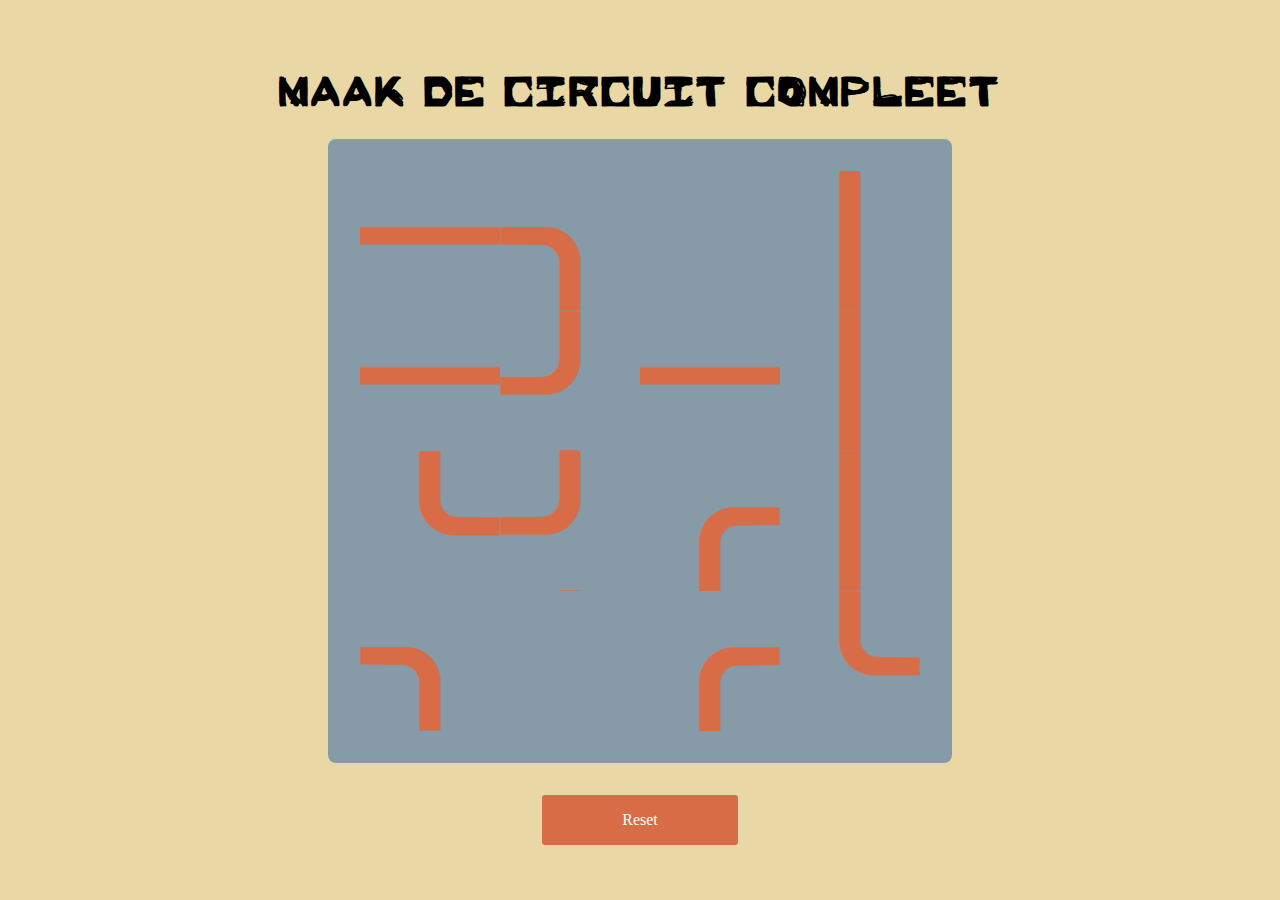
==== index.html @ 94e97c75 "added win screen" ====
<!DOCTYPE html>
<html lang="en">
  <head>
    <meta charset="UTF-8" />
    <meta http-equiv="X-UA-Compatible" content="IE=edge" />
    <meta name="viewport" content="width=device-width, initial-scale=1.0" />
    <link rel="stylesheet" href="./styles/style.css" />

    <title>The Great Escape</title>
  </head>
  <body>
    <main class="max">
      <section class="flex-container flex-center flex-col max">
        <dialog class="modal" id="modal">
          <form method="dialog">
            <button class="close">X</button>
          </form>
          <h1>Tracing</h1>
          <p class="mt-5">
            Je bent bijna ontsnapt, maar om nog echt te ontsnappen moet je nog 1
            puzzel afronden. <br />
            Deze wordt je meest uitdagende puzzel tot nu toe. Om je even op weg
            te helpen hebben we een handleiding gemaakt.
          </p>

          <h2>Regel 1</h2>
          <p>
            De puzzel stukjes kunnen maar 1 vakje opzij. Dit is in de
            horizontalen en verticale richtig
          </p>
          <h2>Regel 2</h2>
          <p>Je kan de tegels niet draaien</p>
          <h2>Regel 3</h2>
          <p>Je kan niet een lege tegel verplaatsen</p>
          <h2>Regel 4</h2>
          <p>Er is maar één manier om het oplossen</p>
        </dialog>
        <h1 class="mb-5">Maak de circuit compleet</h1>
        <section class="swipe-box"></section>
        <button class="reset-button mt-5" onclick="reset()">Reset</button>
      </section>
    </main>
    <script src="script.js"></script>
  </body>
</html>
---- styles/style.css ----
@import url(./general/flex.css);
@import url(./puzzel/swipe-puzzel.css);
@import url(./general/margin.css);
@font-face {
  font-family: 'Header';
  src: url('../public/fonts/Prison\ Walls.ttf');
}
@import url('https://fonts.googleapis.com/css2?family=Amatic+SC:wght@400;700&display=swap');

::backdrop {
  --color-backdrop: rgba(0, 0, 0, 0.8);
}

h1,
h2,
h3,
h4,
h5,
h6 {
  font-family: 'Header';
  letter-spacing: 0.2rem;
}

p,
span,
code,
ul,
li,
ol,
mark,
ins,
del,
sup,
sub,
small,
button {
  font-family: 'Amatic SC', cursive;
}

body {
  height: 100vh;
  width: 100vw;
  overflow: hidden;
  box-sizing: border-box;
  margin: 0;
  padding: 0;
  background-color: #e9d8a6;
  touch-action: none;
}

/* .draggable {
  transform: rotate(-5deg);
  position: absolute;
  width: 50px;
  height: 50px;
} */
/* Styling */
.full {
  height: 100%;
  width: 100%;
}
.max {
  height: 100vh;
  width: 100vw;
}

.reset-button {
  background-color: var(--acc-orange);
  border: none;
  border-radius: 0.2rem;
  padding: 1rem 5rem;
  color: white;
  font-size: 1rem;
  cursor: pointer;
}

.blank {
  display: none;
}

.modal {
  height: 50vh;
  max-width: 50vw;
  border: none;
  border-radius: 0.5rem;
  padding: 1.5rem;
}

.modal > h1 {
  text-align: center;
}
dialog::backdrop {
  background-color: var(--color-backdrop);
}

form {
  display: flex;
  justify-content: right;
}
.close {
  border: none;
  background: none;
  font-size: 1.2rem;
  font-weight: 800;
  color: var(--acc-orange);
}

.no-pointer {
  pointer-events: none;
}

.move {
  position: absolute;
  pointer-events: none;
  transform: rotate(-5deg);
  width: 80px !important;
  height: 80px !important;
}
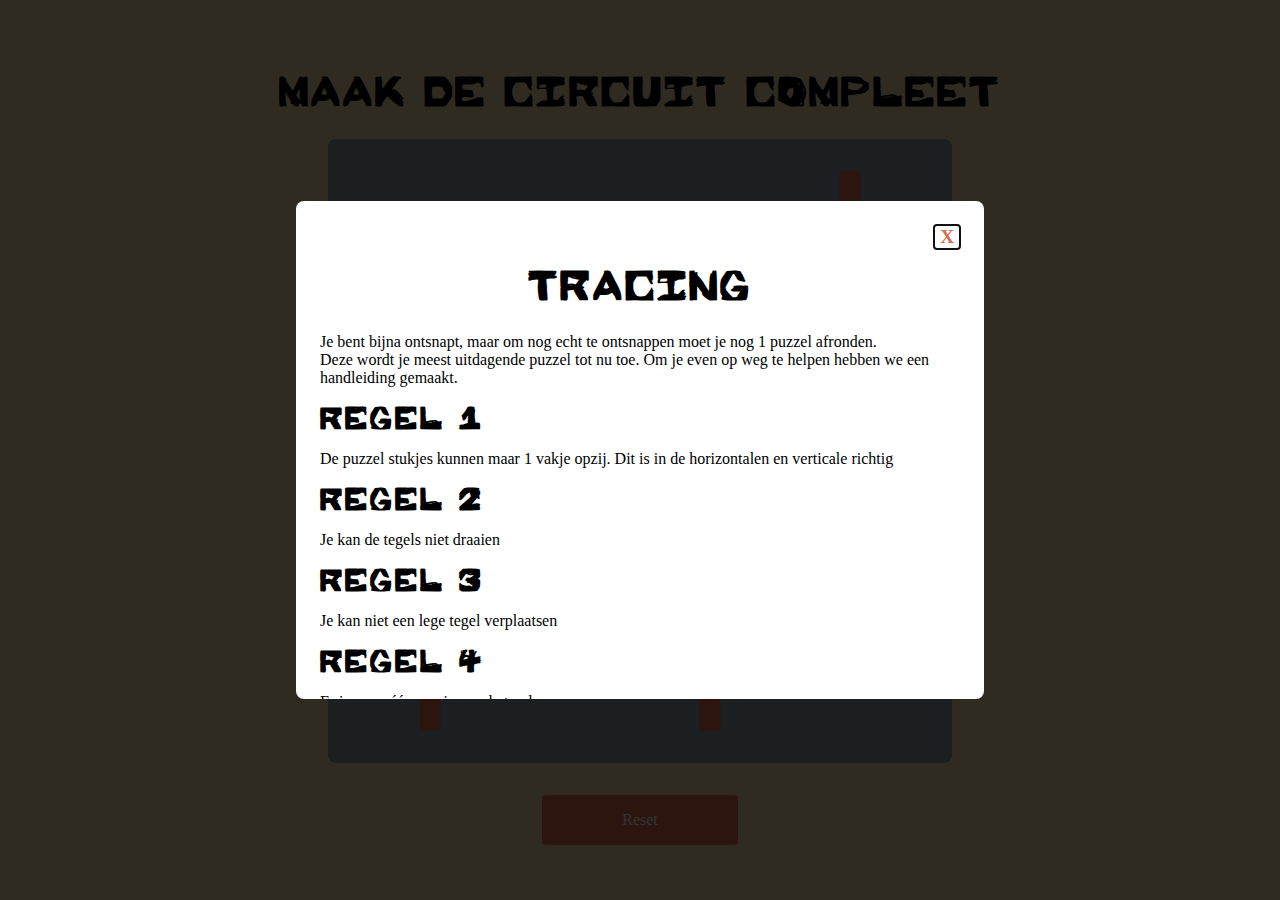
==== commit 4a1573b2: "added win dialog" ====
--- a/index.html
+++ b/index.html
@@ -35,6 +35,13 @@
           <h2>Regel 4</h2>
           <p>Er is maar één manier om het oplossen</p>
         </dialog>
+        <dialog class="winmodal" id="winmodal">
+          <form method="dialog">
+            <button class="close">X</button>
+          </form>
+          <h1>Gefeliciteerd</h1>
+          <p class="mt-5">Je bent ontsnapt!</p>
+        </dialog>
         <h1 class="mb-5">Maak de circuit compleet</h1>
         <section class="swipe-box"></section>
         <button class="reset-button mt-5" onclick="reset()">Reset</button>
--- a/styles/style.css
+++ b/styles/style.css
@@ -86,7 +86,7 @@
   padding: 1.5rem;
 }
 
-.modal > h1 {
+dialog > h1 {
   text-align: center;
 }
 dialog::backdrop {
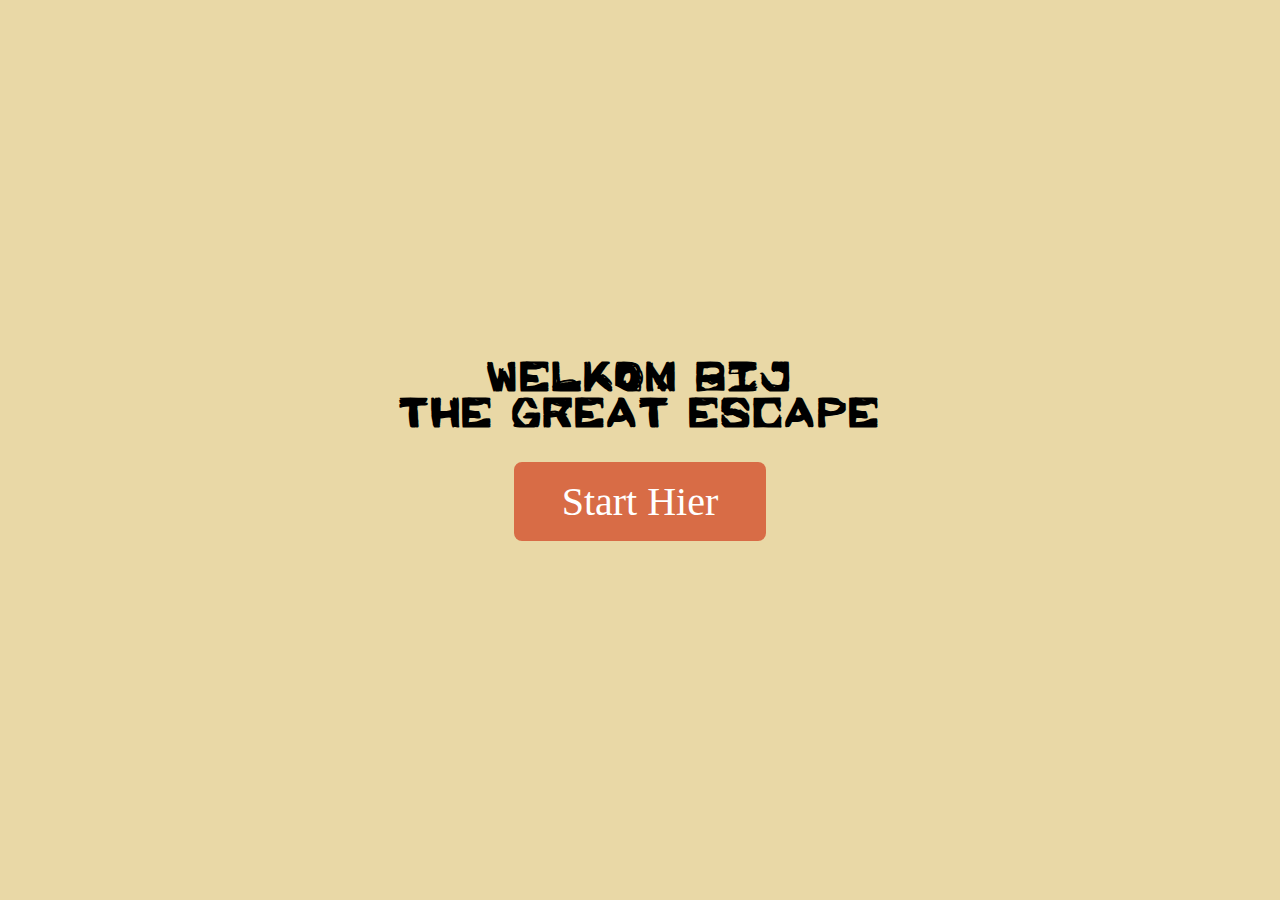
==== commit 679c3432: "added puzzel1" ====
--- a/index.html
+++ b/index.html
@@ -4,49 +4,284 @@
     <meta charset="UTF-8" />
     <meta http-equiv="X-UA-Compatible" content="IE=edge" />
     <meta name="viewport" content="width=device-width, initial-scale=1.0" />
-    <link rel="stylesheet" href="./styles/style.css" />
-
+    <link rel="stylesheet" href="./style.css" />
     <title>The Great Escape</title>
   </head>
   <body>
-    <main class="max">
-      <section class="flex-container flex-center flex-col max">
-        <dialog class="modal" id="modal">
-          <form method="dialog">
-            <button class="close">X</button>
-          </form>
-          <h1>Tracing</h1>
-          <p class="mt-5">
-            Je bent bijna ontsnapt, maar om nog echt te ontsnappen moet je nog 1
-            puzzel afronden. <br />
-            Deze wordt je meest uitdagende puzzel tot nu toe. Om je even op weg
-            te helpen hebben we een handleiding gemaakt.
-          </p>
+    <main class="scroll-snap">
+      <section class="full-screen">
+        <article class="welcome">
+          <h2>
+            Welkom bij <br />
+            The Great Escape
+          </h2>
+          <a href="#second"> Start Hier</a>
+        </article>
+      </section>
+      <section class="full-screen" id="second">
+        <article class="second">
+          <h2>Het dagboek van Giovanni</h2>
+          <h3>7 Januari 2022:</h3>
+          <p>
+            Toen ik wakker werd zag ik dat er een brief op me deurmat lag. Ik
+            maakte hem natuurlijk gelijk open, toen die was geopend las ik al
+            gauw dat ik rechtzaak aan me broek had. Er is al een datum bekend,
+            27 Januari 2022. Maar wat zou ik hebben gedaan, ze zijn toch niet
+            achter dat ene gekomen?? Ik ga in ieder geval maar zoeken naar een
+            goede advocaat voor het geval van het ergste.
+          </p>
+          <button class="volgende" onclick="nextText()">volgende</button>
+        </article>
+        <article class="second hidden">
+          <h2>Het dagboek van Giovanni</h2>
+          <h3>27 Januari 2022:</h3>
+          <p>
+            Vandaag is de rechtzaak, ik hoop dat ik mijn advocaat genoeg heb
+            betaald hiervoor. <br />De uitslag van de rechtzaak is binnen, en
+            het is slecht nieuws. Ik ben onterecht veroordeeld tot 20 jaar in de
+            gevangenis. En onterecht is ook echt onterecht in dit geval, want ik
+            ben veroordeeld voor een misdaad puur omdat ik op iemand leek. Ook
+            zeiden ze bij de rechtzaak dat ik geen persoonlijke items mee mocht
+            nemen naar de gevangenis. Dus dit zal voorlopig 1 van de laatste
+            dingen zijn die ik hierin zet aangezien ze me morgen op komen halen.
+          </p>
+          <button class="volgende" onclick="nextText()">volgende</button>
+        </article>
+        <article class="second hidden">
+          <h2>Het dagboek van Giovanni</h2>
+          <h3>28 Januari 2022:</h3>
+          <p>
+            Vandaag is me laatste dag in vrijheid. Ik wil dan ook in dit dagboek
+            iedereen bedanken voor het leven dat ik heb gehad tot nu toe.
+            Bedankt mam en pap en ook bedankt aan me vrienden voor het altijd er
+            zijn. Dit is dan het laatste voor 20 jaar dat ik hierin schrijf, ook
+            is er wel een kans dat dit anders gaat zijn want ik ga proberen me
+            dagboek mee te smokkelen.
+          </p>
+          <button class="volgende" onclick="nextText()">volgende</button>
+        </article>
+        <article class="second hidden">
+          <h2>Het dagboek van Giovanni</h2>
+          <h3>31 Januari 2022:</h3>
+          <p>
+            Het is me gelukt. Het is me gewoon gelukt, geweldig. Het is gelukt
+            om me dagboek mee te smokkelen, ik wachtte wel een paar dagen met
+            erin schrijven want anders zou het teveel opvallen. De gevangenis
+            hier is raar, er zijn veel gevangenen maar er gaan er ook veel weg.
+            Voor de rest is het eten hier droog en weinig. Verder is het ook
+            raar want elke avond gaan de lichten uit voor een paar minuten, en
+            elke ochtend zijn er vaak weer gevangenen ontsnapt. Ik denk dat ik
+            dat maar moet gaan onderzoeken.
+          </p>
+          <button class="volgende" onclick="nextText()">volgende</button>
+        </article>
+        <article class="second hidden">
+          <h2>Het dagboek van Giovanni</h2>
+          <h3>31 Januari 2037:</h3>
+          <p>
+            Het is 15 jaar in deze gevangenis, ik ben er van overtuigd dat ik
+            nog de enige ben die hier gevangen zit. Ik had, toen er nog wel
+            mensen waren, gehoord dat de gevangenis uit dienst gaat, maar ik ben
+            nu nogsteeds hier en zij zijn al allemaal wel. Het is nu alleen nog
+            maar hele enge bewaker en ik in de gevangenis. De enge bewaker zorgt
+            ervoor dat ik nog grager wil ontsnappen, nu nog een manier vinden.
+            De lichten gaan nogsteeds elke dag een paar minuten uit, misschien
+            zou ik daar wat mee kunnen....
+          </p>
+          <button class="volgende" onclick="nextText()">volgende</button>
+        </article>
+      </section>
+      <section class="full-screen puzzel-1" id="two">
+        <nav>
+          <button class="b1 btn">
+            <h1>Letters Gepakt</h1>
+            <h2 id="score-player">0</h2>
+            <h2>van de 7</h2>
+          </button>
+          <button class="tijd1 btn">
+            <h1>Resterende Tijd</h1>
+            <p id="countdown">2:00</p>
+          </button>
+        </nav>
+        <section class="container">
+          <section class="letter-container">
+            <button onclick="changeColor()" class="letter btn">
+              <a class="box">Z</a>
+            </button>
 
-          <h2>Regel 1</h2>
-          <p>
-            De puzzel stukjes kunnen maar 1 vakje opzij. Dit is in de
-            horizontalen en verticale richtig
-          </p>
-          <h2>Regel 2</h2>
-          <p>Je kan de tegels niet draaien</p>
-          <h2>Regel 3</h2>
-          <p>Je kan niet een lege tegel verplaatsen</p>
-          <h2>Regel 4</h2>
-          <p>Er is maar één manier om het oplossen</p>
-        </dialog>
-        <dialog class="winmodal" id="winmodal">
-          <form method="dialog">
-            <button class="close">X</button>
-          </form>
-          <h1>Gefeliciteerd</h1>
-          <p class="mt-5">Je bent ontsnapt!</p>
-        </dialog>
-        <h1 class="mb-5">Maak de circuit compleet</h1>
-        <section class="swipe-box"></section>
-        <button class="reset-button mt-5" onclick="reset()">Reset</button>
+            <button class="letters hide-letter btn">
+              <a href="index.html">big pp</a>
+            </button>
+            <button class="letters hide-letter btn">
+              <a href="index.html">big pp</a>
+            </button>
+            <button class="letters hide-letter btn">
+              <a href="index.html">big pp</a>
+            </button>
+            <button class="letters hide-letter btn">
+              <a href="index.html">big pp</a>
+            </button>
+            <button class="letters hide-letter btn">
+              <a href="index.html">big pp</a>
+            </button>
+            <button class="letters hide-letter btn">
+              <a href="index.html">big pp</a>
+            </button>
+            <button class="letters hide-letter btn">
+              <a href="index.html">big pp</a>
+            </button>
+            <button class="letters hide-letter btn">
+              <a href="index.html">big pp</a>
+            </button>
+            <button class="letters hide-letter btn">
+              <a href="index.html">big pp</a>
+            </button>
+            <button class="letters hide-letter btn">
+              <a href="index.html">big pp</a>
+            </button>
+            <button class="letters hide-letter btn">
+              <a href="index.html">big pp</a>
+            </button>
+            <button class="letters hide-letter btn">
+              <a href="index.html">big pp</a>
+            </button>
+            <button onclick="changeColor()" class="letter7 btn">
+              <a class="box">P</a>
+            </button>
+            <button class="letter hide-letter btn">
+              <a href="index.html">big pp</a>
+            </button>
+            <button class="letters hide-letter btn">
+              <a href="index.html">big pp</a>
+            </button>
+            <button class="letters hide-letter btn">
+              <a href="index.html">big pp</a>
+            </button>
+            <button onclick="changeColor()" class="letter4 btn">
+              <a class="box">L</a>
+            </button>
+            <button class="letters hide-letter btn">
+              <a href="index.html">big pp</a>
+            </button>
+            <button class="letters hide-letter btn">
+              <a href="index.html">big pp</a>
+            </button>
+            <button class="letters hide-letter btn">
+              <a href="index.html">big pp</a>
+            </button>
+            <button class="letters hide-letter btn">
+              <a href="index.html">big pp</a>
+            </button>
+            <button class="letters hide-letter btn">
+              <a href="index.html">big pp</a>
+            </button>
+            <button class="letters hide-letter btn">
+              <a href="index.html">big pp</a>
+            </button>
+            <button class="letters hide-letter btn">
+              <a href="index.html">big pp</a>
+            </button>
+            <button class="letters hide-letter btn">
+              <a href="index.html">big pp</a>
+            </button>
+            <button onclick="changeColor()" class="letter6 btn">
+              <a class="box">M</a>
+            </button>
+            <button class="letters hide-letter btn">
+              <a href="index.html">big pp</a>
+            </button>
+            <button class="letters hide-letter btn">
+              <a href="index.html">big pp</a>
+            </button>
+            <button class="letters hide-letter btn">
+              <a href="index.html">big pp</a>
+            </button>
+            <button class="letters hide-letter btn">
+              <a href="index.html">big pp</a>
+            </button>
+            <button class="letters hide-letter btn">
+              <a href="index.html">big pp</a>
+            </button>
+            <button class="letters hide-letter btn">
+              <a href="index.html">big pp</a>
+            </button>
+            <button class="letters hide-letter btn">
+              <a href="index.html">big pp</a>
+            </button>
+            <button class="letters hide-letter btn">
+              <a href="index.html">big pp</a>
+            </button>
+            <button class="letters hide-letter btn">
+              <a href="index.html">big pp</a>
+            </button>
+            <button class="letters hide-letter btn">
+              <a href="index.html">big pp</a>
+            </button>
+            <button class="letters hide-letter btn">
+              <a href="index.html">big pp</a>
+            </button>
+            <button class="letters hide-letter btn">
+              <a href="index.html">big pp</a>
+            </button>
+            <button class="letters hide-letter btn">
+              <a href="index.html">big pp</a>
+            </button>
+            <button class="letters hide-letter btn">
+              <a href="index.html">big pp</a>
+            </button>
+            <button class="letters hide-letter btn">
+              <a href="index.html">big pp</a>
+            </button>
+            <button class="letters hide-letter btn">
+              <a href="index.html">big pp</a>
+            </button>
+            <button class="letters hide-letter btn">
+              <a href="index.html">big pp</a>
+            </button>
+            <button onclick="changeColor()" class="letter2 btn">
+              <a class="box">A</a>
+            </button>
+            <button class="letters hide-letter btn">
+              <a href="index.html">big pp</a>
+            </button>
+            <button class="letters hide-letter btn">
+              <a href="index.html">big pp</a>
+            </button>
+            <button class="letters hide-letter btn">
+              <a href="index.html">big pp</a>
+            </button>
+            <button class="letters hide-letter btn">
+              <a href="index.html">big pp</a>
+            </button>
+            <button onclick="changeColor()" class="letter5 btn">
+              <a class="box">A</a>
+            </button>
+            <button class="letters hide-letter btn">
+              <a href="index.html">big pp</a>
+            </button>
+            <button class="letters hide-letter btn">
+              <a href="index.html">big pp</a>
+            </button>
+            <button class="letters hide-letter btn">
+              <a href="index.html">big pp</a>
+            </button>
+            <button class="letters hide-letter btn">
+              <a href="index.html">big pp</a>
+            </button>
+            <button class="letters hide-letter btn">
+              <a href="index.html">big pp</a>
+            </button>
+            <button onclick="changeColor()" class="letter3 btn">
+              <a class="box">K</a>
+            </button>
+          </section>
+        </section>
       </section>
+      <section class="full-screen" id="three">4</section>
+      <section class="full-screen">5</section>
+      <section class="full-screen">6</section>
     </main>
-    <script src="script.js"></script>
+    <script src="./script.js"></script>
+    <script src="./puzzel.js"></script>
   </body>
 </html>
--- a/style.css
+++ b/style.css
@@ -0,0 +1,72 @@
+@import url(./css/welcome.css);
+@import url(./css/puzzel-1.css);
+* {
+  box-sizing: border-box;
+  margin: 0;
+  padding: 0;
+}
+@font-face {
+  font-family: 'Header';
+  src: url('../public/fonts/Prison\ Walls.ttf');
+}
+@import url('https://fonts.googleapis.com/css2?family=Amatic+SC:wght@400;700&display=swap');
+html {
+  scroll-behavior: smooth;
+}
+h1,
+h2,
+h3,
+h4,
+h5,
+h6 {
+  font-family: 'Header';
+  letter-spacing: 0.2rem;
+}
+
+p,
+span,
+code,
+ul,
+li,
+ol,
+mark,
+ins,
+del,
+sup,
+sub,
+small,
+button {
+  font-family: 'Amatic SC', cursive;
+}
+
+body {
+  height: 100%;
+  width: 100%;
+  background-color: #e9d8a6;
+}
+.full-screen {
+  overflow-x: hidden;
+  height: 100vh;
+  scroll-snap-align: start;
+}
+
+.scroll-snap {
+  scroll-snap-type: y mandatory;
+  overflow-y: scroll;
+  height: 100vh;
+}
+
+.hidden {
+  display: none;
+  opacity: 0;
+  animation: fade 2s;
+}
+
+@keyframes fade {
+  0% {
+    opacity: 1;
+  }
+  100% {
+    opacity: 0;
+  }
+}
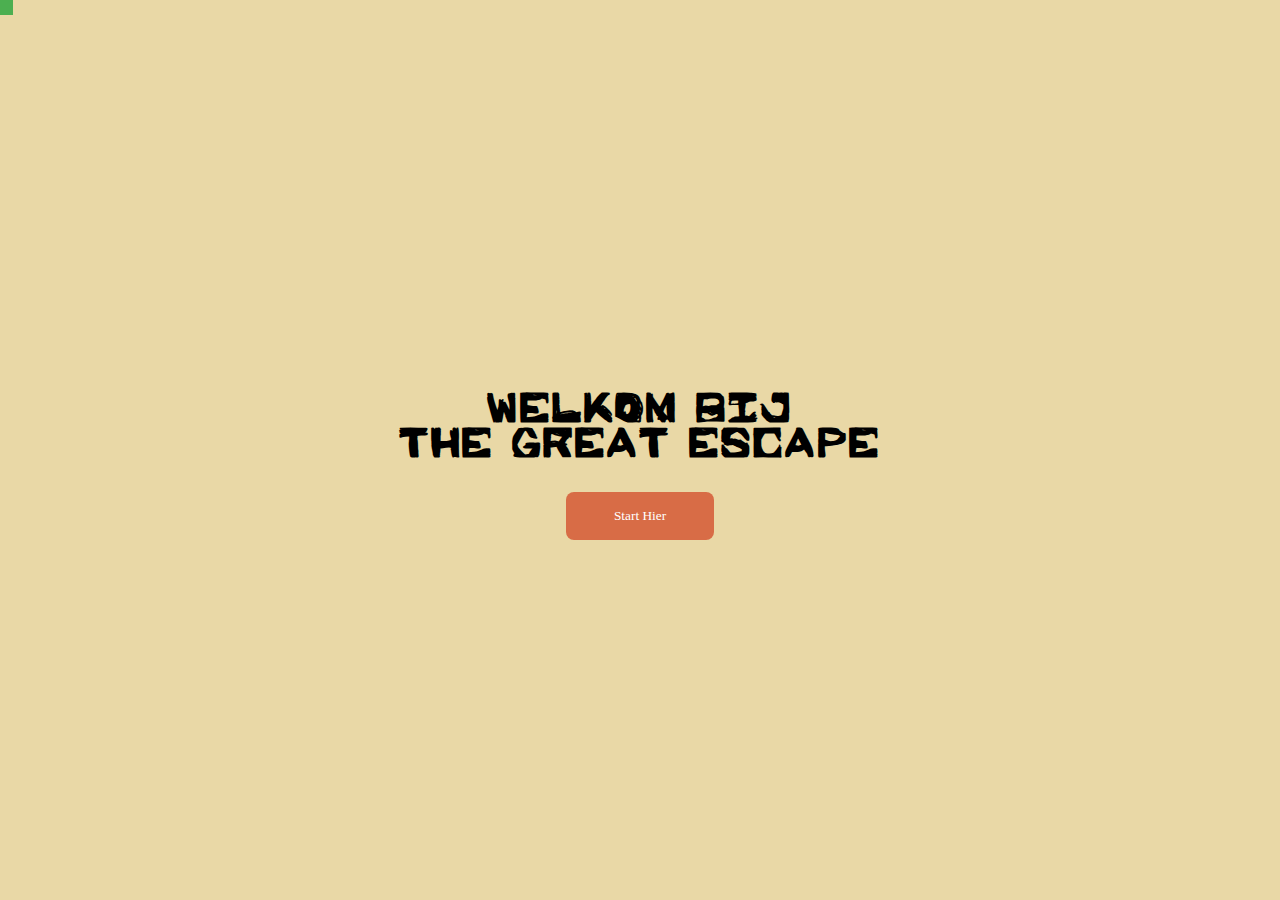
==== commit 84f9f196: "added progressbar" ====
--- a/index.html
+++ b/index.html
@@ -5,20 +5,27 @@
     <meta http-equiv="X-UA-Compatible" content="IE=edge" />
     <meta name="viewport" content="width=device-width, initial-scale=1.0" />
     <link rel="stylesheet" href="./style.css" />
+    <link rel="stylesheet" href="./styles/puzzel-2.css" />
     <title>The Great Escape</title>
   </head>
-  <body>
+  <body class="overflow-hidden">
     <main class="scroll-snap">
-      <section class="full-screen">
+      <section class="full-screen overflow-hidden">
+        <section class="progress_status">
+          <article class="progress_bar"></article>
+        </section>
         <article class="welcome">
           <h2>
             Welkom bij <br />
             The Great Escape
           </h2>
-          <a href="#second"> Start Hier</a>
-        </article>
-      </section>
-      <section class="full-screen" id="second">
+          <button onclick="nextSection()">Start Hier</button>
+        </article>
+      </section>
+      <section class="full-screen overflow-hidden" id="second">
+        <section class="progress_status">
+          <article class="progress_bar"></article>
+        </section>
         <article class="second">
           <h2>Het dagboek van Giovanni</h2>
           <h3>7 Januari 2022:</h3>
@@ -92,12 +99,16 @@
         </article>
       </section>
       <section class="full-screen puzzel-1" id="two">
+        <section class="progress_status">
+          <article class="progress_bar"></article>
+        </section>
         <nav>
           <button class="b1 btn">
             <h1>Letters Gepakt</h1>
             <h2 id="score-player">0</h2>
             <h2>van de 7</h2>
           </button>
+
           <button class="tijd1 btn">
             <h1>Resterende Tijd</h1>
             <p id="countdown">2:00</p>
@@ -110,166 +121,166 @@
             </button>
 
             <button class="letters hide-letter btn">
-              <a href="index.html">big pp</a>
-            </button>
-            <button class="letters hide-letter btn">
-              <a href="index.html">big pp</a>
-            </button>
-            <button class="letters hide-letter btn">
-              <a href="index.html">big pp</a>
-            </button>
-            <button class="letters hide-letter btn">
-              <a href="index.html">big pp</a>
-            </button>
-            <button class="letters hide-letter btn">
-              <a href="index.html">big pp</a>
-            </button>
-            <button class="letters hide-letter btn">
-              <a href="index.html">big pp</a>
-            </button>
-            <button class="letters hide-letter btn">
-              <a href="index.html">big pp</a>
-            </button>
-            <button class="letters hide-letter btn">
-              <a href="index.html">big pp</a>
-            </button>
-            <button class="letters hide-letter btn">
-              <a href="index.html">big pp</a>
-            </button>
-            <button class="letters hide-letter btn">
-              <a href="index.html">big pp</a>
-            </button>
-            <button class="letters hide-letter btn">
-              <a href="index.html">big pp</a>
-            </button>
-            <button class="letters hide-letter btn">
-              <a href="index.html">big pp</a>
+              <a href="index.html"></a>
+            </button>
+            <button class="letters hide-letter btn">
+              <a href="index.html"></a>
+            </button>
+            <button class="letters hide-letter btn">
+              <a href="index.html"></a>
+            </button>
+            <button class="letters hide-letter btn">
+              <a href="index.html"></a>
+            </button>
+            <button class="letters hide-letter btn">
+              <a href="index.html"></a>
+            </button>
+            <button class="letters hide-letter btn">
+              <a href="index.html"></a>
+            </button>
+            <button class="letters hide-letter btn">
+              <a href="index.html"></a>
+            </button>
+            <button class="letters hide-letter btn">
+              <a href="index.html"></a>
+            </button>
+            <button class="letters hide-letter btn">
+              <a href="index.html"></a>
+            </button>
+            <button class="letters hide-letter btn">
+              <a href="index.html"></a>
+            </button>
+            <button class="letters hide-letter btn">
+              <a href="index.html"></a>
+            </button>
+            <button class="letters hide-letter btn">
+              <a href="index.html"></a>
             </button>
             <button onclick="changeColor()" class="letter7 btn">
               <a class="box">P</a>
             </button>
             <button class="letter hide-letter btn">
-              <a href="index.html">big pp</a>
-            </button>
-            <button class="letters hide-letter btn">
-              <a href="index.html">big pp</a>
-            </button>
-            <button class="letters hide-letter btn">
-              <a href="index.html">big pp</a>
+              <a href="index.html"></a>
+            </button>
+            <button class="letters hide-letter btn">
+              <a href="index.html"></a>
+            </button>
+            <button class="letters hide-letter btn">
+              <a href="index.html"></a>
             </button>
             <button onclick="changeColor()" class="letter4 btn">
               <a class="box">L</a>
             </button>
             <button class="letters hide-letter btn">
-              <a href="index.html">big pp</a>
-            </button>
-            <button class="letters hide-letter btn">
-              <a href="index.html">big pp</a>
-            </button>
-            <button class="letters hide-letter btn">
-              <a href="index.html">big pp</a>
-            </button>
-            <button class="letters hide-letter btn">
-              <a href="index.html">big pp</a>
-            </button>
-            <button class="letters hide-letter btn">
-              <a href="index.html">big pp</a>
-            </button>
-            <button class="letters hide-letter btn">
-              <a href="index.html">big pp</a>
-            </button>
-            <button class="letters hide-letter btn">
-              <a href="index.html">big pp</a>
-            </button>
-            <button class="letters hide-letter btn">
-              <a href="index.html">big pp</a>
+              <a href="index.html"></a>
+            </button>
+            <button class="letters hide-letter btn">
+              <a href="index.html"></a>
+            </button>
+            <button class="letters hide-letter btn">
+              <a href="index.html"></a>
+            </button>
+            <button class="letters hide-letter btn">
+              <a href="index.html"></a>
+            </button>
+            <button class="letters hide-letter btn">
+              <a href="index.html">p</a>
+            </button>
+            <button class="letters hide-letter btn">
+              <a href="index.html"></a>
+            </button>
+            <button class="letters hide-letter btn">
+              <a href="index.html"></a>
+            </button>
+            <button class="letters hide-letter btn">
+              <a href="index.html"></a>
             </button>
             <button onclick="changeColor()" class="letter6 btn">
               <a class="box">M</a>
             </button>
             <button class="letters hide-letter btn">
-              <a href="index.html">big pp</a>
-            </button>
-            <button class="letters hide-letter btn">
-              <a href="index.html">big pp</a>
-            </button>
-            <button class="letters hide-letter btn">
-              <a href="index.html">big pp</a>
-            </button>
-            <button class="letters hide-letter btn">
-              <a href="index.html">big pp</a>
-            </button>
-            <button class="letters hide-letter btn">
-              <a href="index.html">big pp</a>
-            </button>
-            <button class="letters hide-letter btn">
-              <a href="index.html">big pp</a>
-            </button>
-            <button class="letters hide-letter btn">
-              <a href="index.html">big pp</a>
-            </button>
-            <button class="letters hide-letter btn">
-              <a href="index.html">big pp</a>
-            </button>
-            <button class="letters hide-letter btn">
-              <a href="index.html">big pp</a>
-            </button>
-            <button class="letters hide-letter btn">
-              <a href="index.html">big pp</a>
-            </button>
-            <button class="letters hide-letter btn">
-              <a href="index.html">big pp</a>
-            </button>
-            <button class="letters hide-letter btn">
-              <a href="index.html">big pp</a>
-            </button>
-            <button class="letters hide-letter btn">
-              <a href="index.html">big pp</a>
-            </button>
-            <button class="letters hide-letter btn">
-              <a href="index.html">big pp</a>
-            </button>
-            <button class="letters hide-letter btn">
-              <a href="index.html">big pp</a>
-            </button>
-            <button class="letters hide-letter btn">
-              <a href="index.html">big pp</a>
-            </button>
-            <button class="letters hide-letter btn">
-              <a href="index.html">big pp</a>
+              <a href="index.html"></a>
+            </button>
+            <button class="letters hide-letter btn">
+              <a href="index.html"></a>
+            </button>
+            <button class="letters hide-letter btn">
+              <a href="index.html"></a>
+            </button>
+            <button class="letters hide-letter btn">
+              <a href="index.html"></a>
+            </button>
+            <button class="letters hide-letter btn">
+              <a href="index.html"></a>
+            </button>
+            <button class="letters hide-letter btn">
+              <a href="index.html"></a>
+            </button>
+            <button class="letters hide-letter btn">
+              <a href="index.html"></a>
+            </button>
+            <button class="letters hide-letter btn">
+              <a href="index.html"></a>
+            </button>
+            <button class="letters hide-letter btn">
+              <a href="index.html"></a>
+            </button>
+            <button class="letters hide-letter btn">
+              <a href="index.html"></a>
+            </button>
+            <button class="letters hide-letter btn">
+              <a href="index.html"></a>
+            </button>
+            <button class="letters hide-letter btn">
+              <a href="index.html"></a>
+            </button>
+            <button class="letters hide-letter btn">
+              <a href="index.html"></a>
+            </button>
+            <button class="letters hide-letter btn">
+              <a href="index.html"></a>
+            </button>
+            <button class="letters hide-letter btn">
+              <a href="index.html"></a>
+            </button>
+            <button class="letters hide-letter btn">
+              <a href="index.html"></a>
+            </button>
+            <button class="letters hide-letter btn">
+              <a href="index.html"></a>
             </button>
             <button onclick="changeColor()" class="letter2 btn">
               <a class="box">A</a>
             </button>
             <button class="letters hide-letter btn">
-              <a href="index.html">big pp</a>
-            </button>
-            <button class="letters hide-letter btn">
-              <a href="index.html">big pp</a>
-            </button>
-            <button class="letters hide-letter btn">
-              <a href="index.html">big pp</a>
-            </button>
-            <button class="letters hide-letter btn">
-              <a href="index.html">big pp</a>
+              <a href="index.html"></a>
+            </button>
+            <button class="letters hide-letter btn">
+              <a href="index.html"></a>
+            </button>
+            <button class="letters hide-letter btn">
+              <a href="index.html"></a>
+            </button>
+            <button class="letters hide-letter btn">
+              <a href="index.html"></a>
             </button>
             <button onclick="changeColor()" class="letter5 btn">
               <a class="box">A</a>
             </button>
             <button class="letters hide-letter btn">
-              <a href="index.html">big pp</a>
-            </button>
-            <button class="letters hide-letter btn">
-              <a href="index.html">big pp</a>
-            </button>
-            <button class="letters hide-letter btn">
-              <a href="index.html">big pp</a>
-            </button>
-            <button class="letters hide-letter btn">
-              <a href="index.html">big pp</a>
-            </button>
-            <button class="letters hide-letter btn">
-              <a href="index.html">big pp</a>
+              <a href="index.html"></a>
+            </button>
+            <button class="letters hide-letter btn">
+              <a href="index.html"></a>
+            </button>
+            <button class="letters hide-letter btn">
+              <a href="index.html"></a>
+            </button>
+            <button class="letters hide-letter btn">
+              <a href="index.html"></a>
+            </button>
+            <button class="letters hide-letter btn">
+              <a href="index.html"></a>
             </button>
             <button onclick="changeColor()" class="letter3 btn">
               <a class="box">K</a>
@@ -277,11 +288,20 @@
           </section>
         </section>
       </section>
-      <section class="full-screen" id="three">4</section>
-      <section class="full-screen">5</section>
-      <section class="full-screen">6</section>
+      <section class="full-screen" id="three">
+        <section class="progress_status">
+          <article class="progress_bar"></article>
+        </section>
+      </section>
+      <section class="full-screen">
+        <section class="progress_status">
+          <article class="progress_bar"></article>
+        </section>
+      </section>
+      <section class="full-screen">
+        <a href="/puzzel.html">Naar laatste puzzel</a>
+      </section>
     </main>
     <script src="./script.js"></script>
-    <script src="./puzzel.js"></script>
   </body>
 </html>
--- a/style.css
+++ b/style.css
@@ -61,7 +61,40 @@
   opacity: 0;
   animation: fade 2s;
 }
+.flex {
+  display: flex;
+}
+.flex-center {
+  justify-content: center;
+  align-items: center;
+}
+.mt-5 {
+  margin-top: 5rem;
+}
 
+.mb-5 {
+  margin-bottom: 5rem;
+}
+.flex-col {
+  flex-direction: column;
+}
+.overflow-hidden {
+  overflow: hidden;
+}
+.progrprogress_status {
+  width: 50%;
+  background-color: #ddd;
+}
+.progress_bar {
+  position: sticky;
+  top: 0;
+  width: 1%;
+  height: 15px;
+  background-color: #4caf50;
+  text-align: center;
+  line-height: 32px;
+  color: black;
+}
 @keyframes fade {
   0% {
     opacity: 1;
--- a/styles/puzzel-2.css
+++ b/styles/puzzel-2.css
@@ -0,0 +1,119 @@
+@import url(./general/flex.css);
+@import url(./puzzel/swipe-puzzel.css);
+@import url(./general/margin.css);
+@font-face {
+  font-family: 'Header';
+  src: url('../public/fonts/Prison\ Walls.ttf');
+}
+@import url('https://fonts.googleapis.com/css2?family=Amatic+SC:wght@400;700&display=swap');
+
+::backdrop {
+  --color-backdrop: rgba(0, 0, 0, 0.8);
+}
+
+h1,
+h2,
+h3,
+h4,
+h5,
+h6 {
+  font-family: 'Header';
+  letter-spacing: 0.2rem;
+}
+
+p,
+span,
+code,
+ul,
+li,
+ol,
+mark,
+ins,
+del,
+sup,
+sub,
+small,
+button {
+  font-family: 'Amatic SC', cursive;
+}
+
+body {
+  height: 100vh;
+  width: 100vw;
+  overflow: hidden;
+  box-sizing: border-box;
+  margin: 0;
+  padding: 0;
+  background-color: #e9d8a6;
+  touch-action: none;
+}
+
+/* .draggable {
+  transform: rotate(-5deg);
+  position: absolute;
+  width: 50px;
+  height: 50px;
+} */
+/* Styling */
+.full {
+  height: 100%;
+  width: 100%;
+}
+.max {
+  height: 100vh;
+  width: 100vw;
+}
+
+.reset-button {
+  background-color: var(--acc-orange);
+  border: none;
+  border-radius: 0.2rem;
+  padding: 1rem 5rem;
+  color: white;
+  font-size: 1rem;
+  cursor: pointer;
+}
+
+.blank {
+  display: none;
+}
+
+.modal {
+  height: 50vh;
+  max-width: 50vw;
+  border: none;
+  border-radius: 0.5rem;
+  padding: 1.5rem;
+}
+
+dialog > h1 {
+  text-align: center;
+}
+dialog::backdrop {
+  background-color: var(--color-backdrop);
+}
+
+form {
+  display: flex;
+  justify-content: right;
+}
+.close {
+  border: none;
+  background: none;
+  font-size: 1.2rem;
+  font-weight: 800;
+  color: var(--acc-orange);
+}
+
+.no-pointer {
+  pointer-events: none;
+}
+
+.move {
+  position: absolute;
+  z-index: 1;
+  pointer-events: none;
+  transform: rotate(-5deg);
+  width: 80px !important;
+  height: 80px !important;
+}
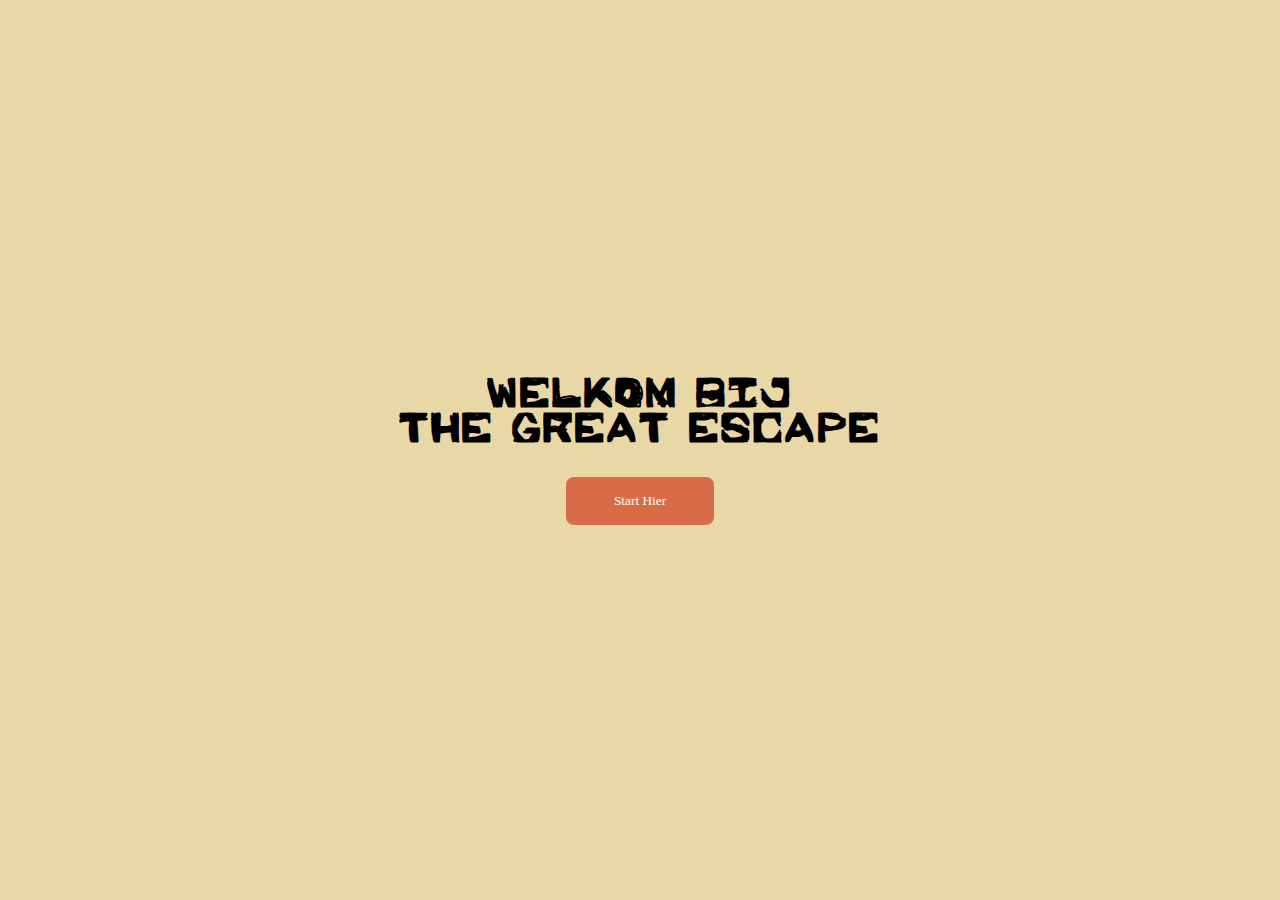
==== commit ea1e97d6: "changed to avif" ====
--- a/index.html
+++ b/index.html
@@ -12,7 +12,12 @@
     <main class="scroll-snap">
       <section class="full-screen overflow-hidden">
         <section class="progress_status">
-          <article class="progress_bar"></article>
+          <article>
+            <h2></h2>
+          </article>
+          <article>
+            <h2></h2>
+          </article>
         </section>
         <article class="welcome">
           <h2>
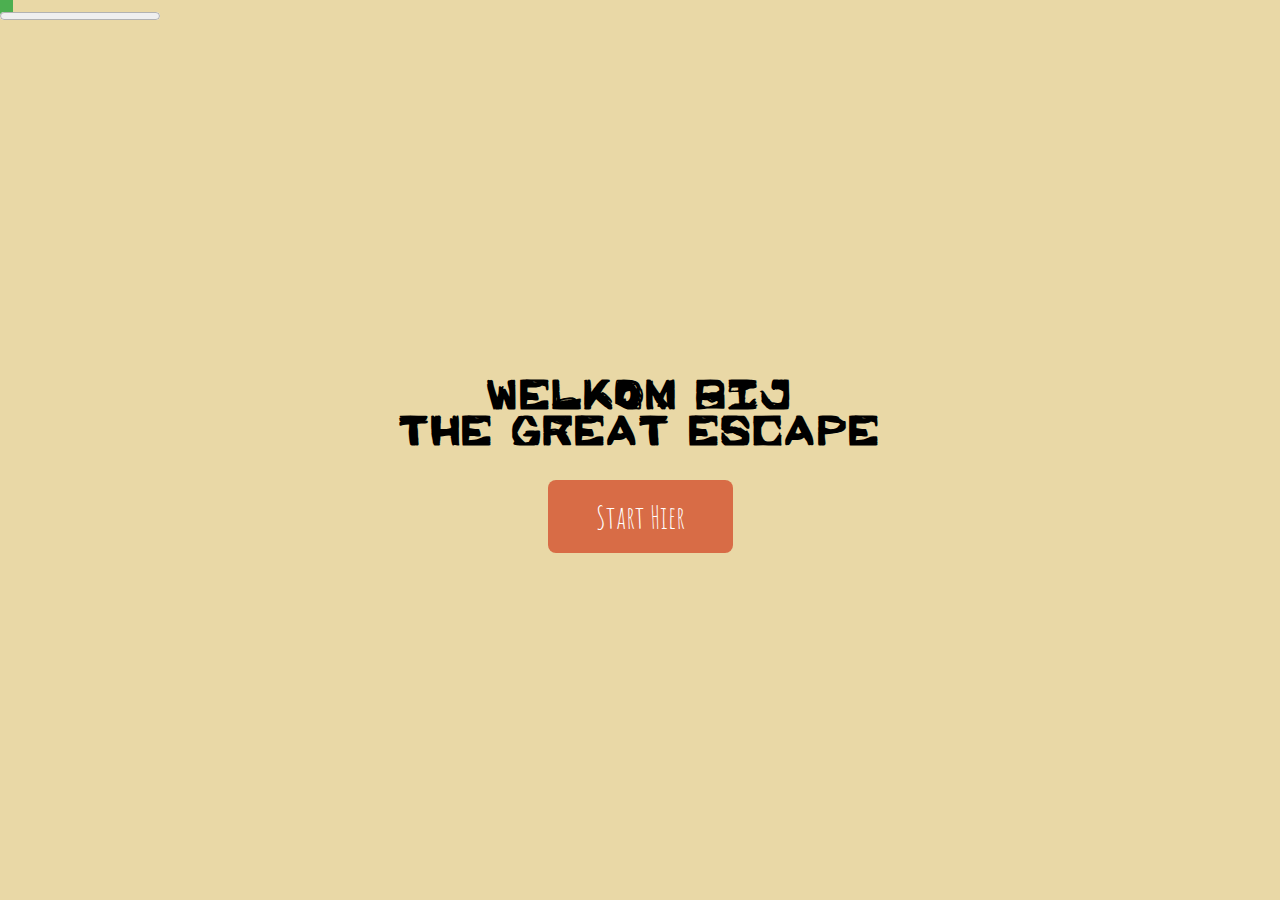
==== commit 9488ba81: "moved files removed errors" ====
--- a/index.html
+++ b/index.html
@@ -4,20 +4,15 @@
     <meta charset="UTF-8" />
     <meta http-equiv="X-UA-Compatible" content="IE=edge" />
     <meta name="viewport" content="width=device-width, initial-scale=1.0" />
-    <link rel="stylesheet" href="./style.css" />
+    <link rel="stylesheet" href="./styles/general/style.css" />
     <link rel="stylesheet" href="./styles/puzzel-2.css" />
     <title>The Great Escape</title>
   </head>
   <body class="overflow-hidden">
     <main class="scroll-snap">
       <section class="full-screen overflow-hidden">
-        <section class="progress_status">
-          <article>
-            <h2></h2>
-          </article>
-          <article>
-            <h2></h2>
-          </article>
+        <section class="progress_bar">
+          <progress id="file" value="0" max="100">32%</progress>
         </section>
         <article class="welcome">
           <h2>
@@ -28,9 +23,6 @@
         </article>
       </section>
       <section class="full-screen overflow-hidden" id="second">
-        <section class="progress_status">
-          <article class="progress_bar"></article>
-        </section>
         <article class="second">
           <h2>Het dagboek van Giovanni</h2>
           <h3>7 Januari 2022:</h3>
@@ -104,204 +96,202 @@
         </article>
       </section>
       <section class="full-screen puzzel-1" id="two">
-        <section class="progress_status">
-          <article class="progress_bar"></article>
-        </section>
         <nav>
-          <button class="b1 btn">
+          <section class="b1 btn">
             <h1>Letters Gepakt</h1>
             <h2 id="score-player">0</h2>
             <h2>van de 7</h2>
-          </button>
+          </section>
 
-          <button class="tijd1 btn">
+          <section class="tijd1 btn">
             <h1>Resterende Tijd</h1>
             <p id="countdown">2:00</p>
-          </button>
+          </section>
         </nav>
         <section class="container">
           <section class="letter-container">
-            <button onclick="changeColor()" class="letter btn">
+            <section onclick="changeColor()" class="letter btn">
               <a class="box">Z</a>
-            </button>
+            </section>
 
-            <button class="letters hide-letter btn">
-              <a href="index.html"></a>
-            </button>
-            <button class="letters hide-letter btn">
-              <a href="index.html"></a>
-            </button>
-            <button class="letters hide-letter btn">
-              <a href="index.html"></a>
-            </button>
-            <button class="letters hide-letter btn">
-              <a href="index.html"></a>
-            </button>
-            <button class="letters hide-letter btn">
-              <a href="index.html"></a>
-            </button>
-            <button class="letters hide-letter btn">
-              <a href="index.html"></a>
-            </button>
-            <button class="letters hide-letter btn">
-              <a href="index.html"></a>
-            </button>
-            <button class="letters hide-letter btn">
-              <a href="index.html"></a>
-            </button>
-            <button class="letters hide-letter btn">
-              <a href="index.html"></a>
-            </button>
-            <button class="letters hide-letter btn">
-              <a href="index.html"></a>
-            </button>
-            <button class="letters hide-letter btn">
-              <a href="index.html"></a>
-            </button>
-            <button class="letters hide-letter btn">
-              <a href="index.html"></a>
-            </button>
-            <button onclick="changeColor()" class="letter7 btn">
+            <section class="letters hide-letter btn">
+              <a href="#"></a>
+            </section>
+            <section class="letters hide-letter btn">
+              <a href="#"></a>
+            </section>
+            <section class="letters hide-letter btn">
+              <a href="#"></a>
+            </section>
+            <section class="letters hide-letter btn">
+              <a href="#"></a>
+            </section>
+            <section class="letters hide-letter btn">
+              <a href="#"></a>
+            </section>
+            <section class="letters hide-letter btn">
+              <a href="#"></a>
+            </section>
+            <section class="letters hide-letter btn">
+              <a href="#"></a>
+            </section>
+            <section class="letters hide-letter btn">
+              <a href="#"></a>
+            </section>
+            <section class="letters hide-letter btn">
+              <a href="#"></a>
+            </section>
+            <section class="letters hide-letter btn">
+              <a href="#"></a>
+            </section>
+            <section class="letters hide-letter btn">
+              <a href="#"></a>
+            </section>
+            <section class="letters hide-letter btn">
+              <a href="#"></a>
+            </section>
+            <section onclick="changeColor()" class="letter7 btn">
               <a class="box">P</a>
-            </button>
-            <button class="letter hide-letter btn">
-              <a href="index.html"></a>
-            </button>
-            <button class="letters hide-letter btn">
-              <a href="index.html"></a>
-            </button>
-            <button class="letters hide-letter btn">
-              <a href="index.html"></a>
-            </button>
-            <button onclick="changeColor()" class="letter4 btn">
+            </section>
+            <section class="letter hide-letter btn">
+              <a href="#"></a>
+            </section>
+            <section class="letters hide-letter btn">
+              <a href="#"></a>
+            </section>
+            <section class="letters hide-letter btn">
+              <a href="#"></a>
+            </section>
+            <section onclick="changeColor()" class="letter4 btn">
               <a class="box">L</a>
-            </button>
-            <button class="letters hide-letter btn">
-              <a href="index.html"></a>
-            </button>
-            <button class="letters hide-letter btn">
-              <a href="index.html"></a>
-            </button>
-            <button class="letters hide-letter btn">
-              <a href="index.html"></a>
-            </button>
-            <button class="letters hide-letter btn">
-              <a href="index.html"></a>
-            </button>
-            <button class="letters hide-letter btn">
-              <a href="index.html">p</a>
-            </button>
-            <button class="letters hide-letter btn">
-              <a href="index.html"></a>
-            </button>
-            <button class="letters hide-letter btn">
-              <a href="index.html"></a>
-            </button>
-            <button class="letters hide-letter btn">
-              <a href="index.html"></a>
-            </button>
-            <button onclick="changeColor()" class="letter6 btn">
+            </section>
+            <section class="letters hide-letter btn">
+              <a href="#"></a>
+            </section>
+            <section class="letters hide-letter btn">
+              <a href="#"></a>
+            </section>
+            <section class="letters hide-letter btn">
+              <a href="#"></a>
+            </section>
+            <section class="letters hide-letter btn">
+              <a href="#"></a>
+            </section>
+            <section class="letters hide-letter btn">
+              <a href="#">p</a>
+            </section>
+            <section class="letters hide-letter btn">
+              <a href="#"></a>
+            </section>
+            <section class="letters hide-letter btn">
+              <a href="#"></a>
+            </section>
+            <section class="letters hide-letter btn">
+              <a href="#"></a>
+            </section>
+            <section onclick="changeColor()" class="letter6 btn">
               <a class="box">M</a>
-            </button>
-            <button class="letters hide-letter btn">
-              <a href="index.html"></a>
-            </button>
-            <button class="letters hide-letter btn">
-              <a href="index.html"></a>
-            </button>
-            <button class="letters hide-letter btn">
-              <a href="index.html"></a>
-            </button>
-            <button class="letters hide-letter btn">
-              <a href="index.html"></a>
-            </button>
-            <button class="letters hide-letter btn">
-              <a href="index.html"></a>
-            </button>
-            <button class="letters hide-letter btn">
-              <a href="index.html"></a>
-            </button>
-            <button class="letters hide-letter btn">
-              <a href="index.html"></a>
-            </button>
-            <button class="letters hide-letter btn">
-              <a href="index.html"></a>
-            </button>
-            <button class="letters hide-letter btn">
-              <a href="index.html"></a>
-            </button>
-            <button class="letters hide-letter btn">
-              <a href="index.html"></a>
-            </button>
-            <button class="letters hide-letter btn">
-              <a href="index.html"></a>
-            </button>
-            <button class="letters hide-letter btn">
-              <a href="index.html"></a>
-            </button>
-            <button class="letters hide-letter btn">
-              <a href="index.html"></a>
-            </button>
-            <button class="letters hide-letter btn">
-              <a href="index.html"></a>
-            </button>
-            <button class="letters hide-letter btn">
-              <a href="index.html"></a>
-            </button>
-            <button class="letters hide-letter btn">
-              <a href="index.html"></a>
-            </button>
-            <button class="letters hide-letter btn">
-              <a href="index.html"></a>
-            </button>
-            <button onclick="changeColor()" class="letter2 btn">
+            </section>
+            <section class="letters hide-letter btn">
+              <a href="#"></a>
+            </section>
+            <section class="letters hide-letter btn">
+              <a href="#"></a>
+            </section>
+            <section class="letters hide-letter btn">
+              <a href="#"></a>
+            </section>
+            <section class="letters hide-letter btn">
+              <a href="#"></a>
+            </section>
+            <section class="letters hide-letter btn">
+              <a href="#"></a>
+            </section>
+            <section class="letters hide-letter btn">
+              <a href="#"></a>
+            </section>
+            <section class="letters hide-letter btn">
+              <a href="#"></a>
+            </section>
+            <section class="letters hide-letter btn">
+              <a href="#"></a>
+            </section>
+            <section class="letters hide-letter btn">
+              <a href="#"></a>
+            </section>
+            <section class="letters hide-letter btn">
+              <a href="#"></a>
+            </section>
+            <section class="letters hide-letter btn">
+              <a href="#"></a>
+            </section>
+            <section class="letters hide-letter btn">
+              <a href="#"></a>
+            </section>
+            <section class="letters hide-letter btn">
+              <a href="#"></a>
+            </section>
+            <section class="letters hide-letter btn">
+              <a href="#"></a>
+            </section>
+            <section class="letters hide-letter btn">
+              <a href="#"></a>
+            </section>
+            <section class="letters hide-letter btn">
+              <a href="#"></a>
+            </section>
+            <section class="letters hide-letter btn">
+              <a href="#"></a>
+            </section>
+            <section onclick="changeColor()" class="letter2 btn">
               <a class="box">A</a>
-            </button>
-            <button class="letters hide-letter btn">
-              <a href="index.html"></a>
-            </button>
-            <button class="letters hide-letter btn">
-              <a href="index.html"></a>
-            </button>
-            <button class="letters hide-letter btn">
-              <a href="index.html"></a>
-            </button>
-            <button class="letters hide-letter btn">
-              <a href="index.html"></a>
-            </button>
-            <button onclick="changeColor()" class="letter5 btn">
+            </section>
+            <section class="letters hide-letter btn">
+              <a href="#"></a>
+            </section>
+            <section class="letters hide-letter btn">
+              <a href="#"></a>
+            </section>
+            <section class="letters hide-letter btn">
+              <a href="#"></a>
+            </section>
+            <section class="letters hide-letter btn">
+              <a href="#"></a>
+            </section>
+            <section onclick="changeColor()" class="letter5 btn">
               <a class="box">A</a>
-            </button>
-            <button class="letters hide-letter btn">
-              <a href="index.html"></a>
-            </button>
-            <button class="letters hide-letter btn">
-              <a href="index.html"></a>
-            </button>
-            <button class="letters hide-letter btn">
-              <a href="index.html"></a>
-            </button>
-            <button class="letters hide-letter btn">
-              <a href="index.html"></a>
-            </button>
-            <button class="letters hide-letter btn">
-              <a href="index.html"></a>
-            </button>
-            <button onclick="changeColor()" class="letter3 btn">
+            </section>
+            <section class="letters hide-letter btn">
+              <a href="#"></a>
+            </section>
+            <section class="letters hide-letter btn">
+              <a href="#"></a>
+            </section>
+            <section class="letters hide-letter btn">
+              <a href="#"></a>
+            </section>
+            <section class="letters hide-letter btn">
+              <a href="#"></a>
+            </section>
+            <section class="letters hide-letter btn">
+              <a href="#"></a>
+            </section>
+            <section onclick="changeColor()" class="letter3 btn">
               <a class="box">K</a>
-            </button>
+            </section>
           </section>
         </section>
       </section>
-      <section class="full-screen" id="three">
-        <section class="progress_status">
-          <article class="progress_bar"></article>
-        </section>
-      </section>
+      <section class="full-screen" id="three"></section>
       <section class="full-screen">
         <section class="progress_status">
           <article class="progress_bar"></article>
         </section>
+        <article>
+          <h2>Het dagboek van Giovanni</h2>
+          <h3>7 Januari 2037:</h3>
+          <p>Ik ben bijna ontsnapt</p>
+        </article>
       </section>
       <section class="full-screen">
         <a href="/puzzel.html">Naar laatste puzzel</a>
--- a/styles/general/style.css
+++ b/styles/general/style.css
@@ -0,0 +1,108 @@
+@import url(../welcome.css);
+@import url(../puzzel-1.css);
+@import url('https://fonts.googleapis.com/css2?family=Amatic+SC:wght@400;700&display=swap');
+* {
+  box-sizing: border-box;
+  margin: 0;
+  padding: 0;
+}
+@font-face {
+  font-family: 'Header';
+  src: url('../../public/fonts/Prison\ Walls.ttf');
+}
+
+html {
+  scroll-behavior: smooth;
+}
+h1,
+h2,
+h3,
+h4,
+h5,
+h6 {
+  font-family: 'Header';
+  letter-spacing: 0.2rem;
+}
+
+p,
+a,
+span,
+code,
+ul,
+li,
+ol,
+mark,
+ins,
+del,
+sup,
+sub,
+small,
+button {
+  font-size: 2rem;
+  font-family: 'Amatic SC', cursive;
+}
+
+body {
+  height: 100%;
+  width: 100%;
+  background-color: #e9d8a6;
+}
+.full-screen {
+  overflow-x: hidden;
+  height: 100vh;
+  scroll-snap-align: start;
+}
+
+.scroll-snap {
+  scroll-snap-type: y mandatory;
+  overflow-y: scroll;
+  height: 100vh;
+}
+
+.hidden {
+  display: none;
+  opacity: 0;
+  animation: fade 2s;
+}
+.flex {
+  display: flex;
+}
+.flex-center {
+  justify-content: center;
+  align-items: center;
+}
+.mt-5 {
+  margin-top: 5rem;
+}
+
+.mb-5 {
+  margin-bottom: 5rem;
+}
+.flex-col {
+  flex-direction: column;
+}
+.overflow-hidden {
+  overflow: hidden;
+}
+.progrprogress_status {
+  width: 50%;
+  background-color: #ddd;
+}
+.progress_bar {
+  position: sticky;
+  top: 0;
+  width: 1%;
+  height: 15px;
+  background-color: #4caf50;
+  text-align: center;
+  line-height: 32px;
+  color: black;
+}
+@keyframes fade {
+  0% {
+    opacity: 1;
+  }
+  100% {
+    opacity: 0;
+  }
+}
--- a/styles/puzzel-2.css
+++ b/styles/puzzel-2.css
@@ -1,11 +1,11 @@
 @import url(./general/flex.css);
 @import url(./puzzel/swipe-puzzel.css);
 @import url(./general/margin.css);
+@import url('https://fonts.googleapis.com/css2?family=Amatic+SC:wght@400;700&display=swap');
 @font-face {
   font-family: 'Header';
   src: url('../public/fonts/Prison\ Walls.ttf');
 }
-@import url('https://fonts.googleapis.com/css2?family=Amatic+SC:wght@400;700&display=swap');
 
 ::backdrop {
   --color-backdrop: rgba(0, 0, 0, 0.8);
@@ -34,6 +34,7 @@
 sub,
 small,
 button {
+  font-size: 2rem;
   font-family: 'Amatic SC', cursive;
 }
 
@@ -84,6 +85,12 @@
   border: none;
   border-radius: 0.5rem;
   padding: 1.5rem;
+  left: 0;
+  right: 0;
+  top: 0;
+  bottom: 0;
+  margin: auto;
+  position: absolute;
 }
 
 dialog > h1 {
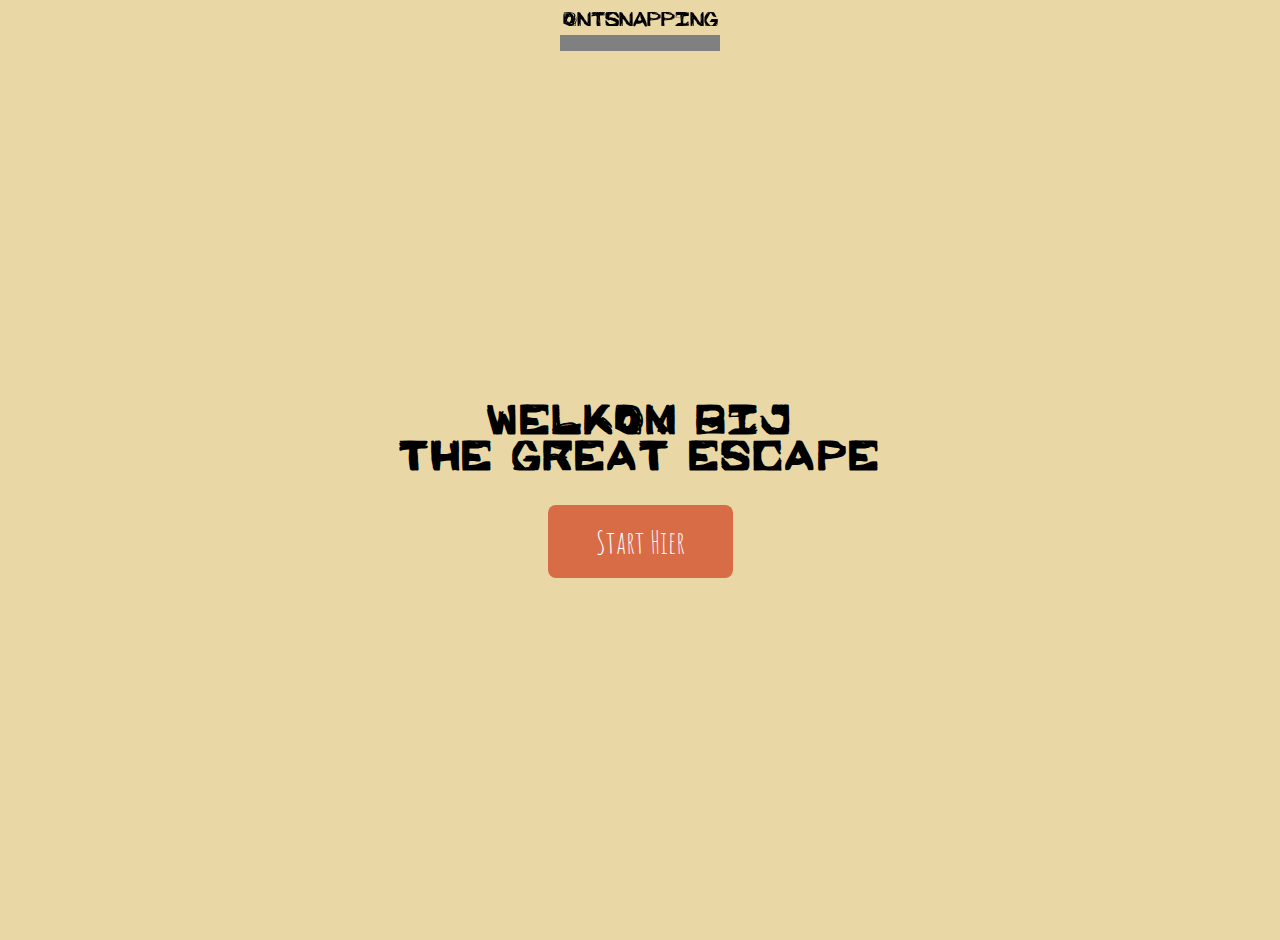
==== commit 208f6295: "added music and fixed some puzze stuff" ====
--- a/index.html
+++ b/index.html
@@ -9,11 +9,12 @@
     <title>The Great Escape</title>
   </head>
   <body class="overflow-hidden">
+    <section class="progress_bar">
+      <label for="progress">Ontsnapping</label>
+      <progress id="progress" value="0" max="100"></progress>
+    </section>
     <main class="scroll-snap">
       <section class="full-screen overflow-hidden">
-        <section class="progress_bar">
-          <progress id="file" value="0" max="100">32%</progress>
-        </section>
         <article class="welcome">
           <h2>
             Welkom bij <br />
@@ -284,17 +285,15 @@
       </section>
       <section class="full-screen" id="three"></section>
       <section class="full-screen">
-        <section class="progress_status">
-          <article class="progress_bar"></article>
-        </section>
-        <article>
+        <article class="welcome">
           <h2>Het dagboek van Giovanni</h2>
           <h3>7 Januari 2037:</h3>
-          <p>Ik ben bijna ontsnapt</p>
-        </article>
-      </section>
-      <section class="full-screen">
-        <a href="/puzzel.html">Naar laatste puzzel</a>
+          <p>
+            Ik ben bijna ontsnapt. Alleen nog de laatste puzzel. Waarbij je de
+            slot moet hotwiren zodat de laatste deur open gaat
+          </p>
+          <a href="/puzzel.html">Naar de laatste puzzel</a>
+        </article>
       </section>
     </main>
     <script src="./script.js"></script>
--- a/styles/general/style.css
+++ b/styles/general/style.css
@@ -84,19 +84,35 @@
 .overflow-hidden {
   overflow: hidden;
 }
-.progrprogress_status {
-  width: 50%;
-  background-color: #ddd;
-}
+
 .progress_bar {
   position: sticky;
-  top: 0;
-  width: 1%;
-  height: 15px;
-  background-color: #4caf50;
-  text-align: center;
-  line-height: 32px;
-  color: black;
+  top: 0.7rem;
+  width: 100vw;
+  display: flex;
+  font-family: 'Header';
+  flex-direction: column;
+  align-items: center;
+  justify-content: center;
+}
+#progress::-moz-progress-bar {
+  background: #d86c46;
+  appearance: none;
+  border: 0;
+  border-radius: 0.2rem;
+}
+#progress::-webkit-progress-value {
+  background: #d86c46;
+  appearance: none;
+  border: 0;
+  border-radius: 0.2rem;
+}
+#progress {
+  margin-top: 0.5rem;
+  background: #d86c46;
+  appearance: none;
+  border: 0;
+  border-radius: 0.2rem;
 }
 @keyframes fade {
   0% {
